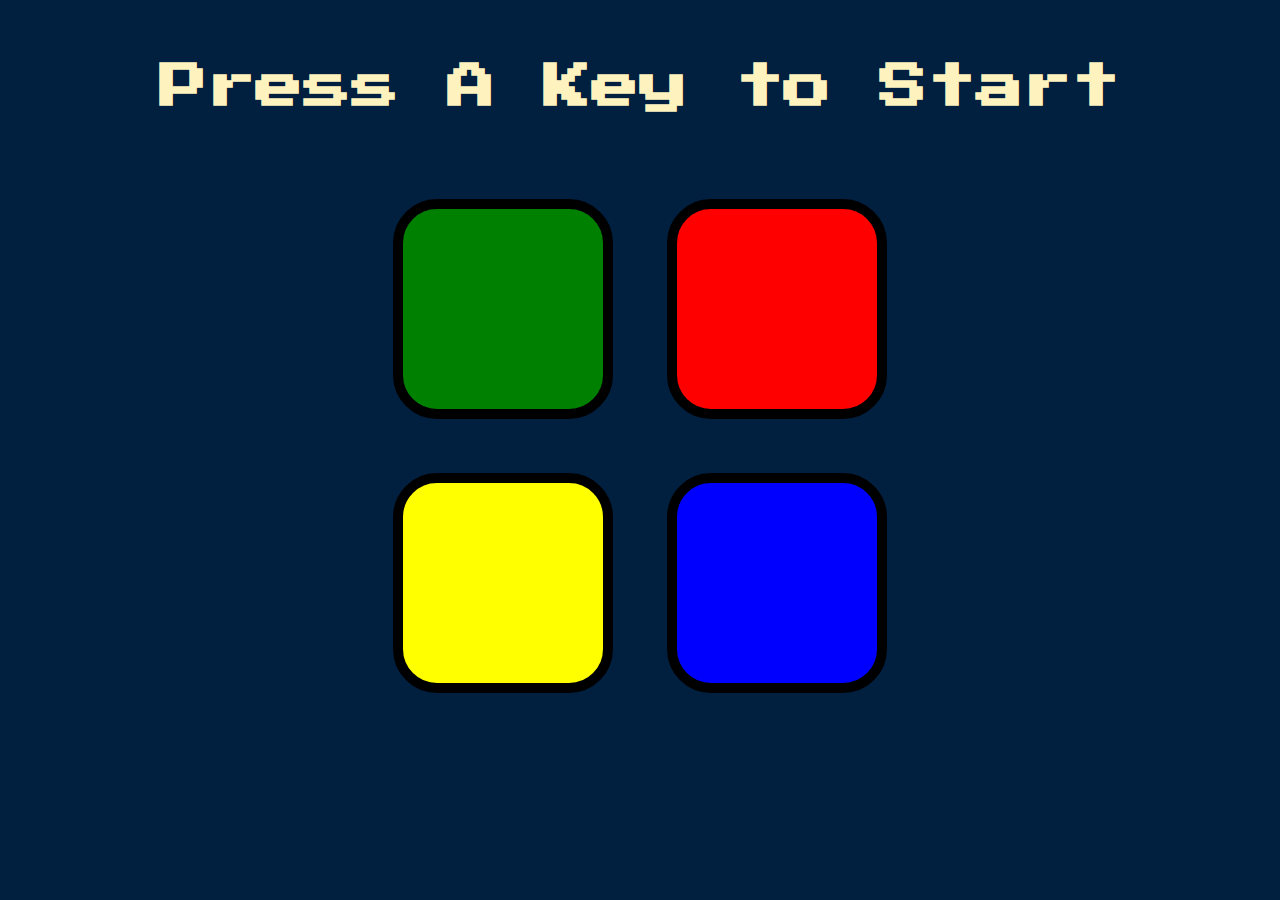
==== simongame/index.html @ 43d9e38f "--javascript simongame" ====
<!DOCTYPE html>
<html lang="en" dir="ltr">

<head>
  <meta charset="utf-8">
  <title>Simon</title>
  <link rel="stylesheet" href="styles.css">
  <link href="https://fonts.googleapis.com/css?family=Press+Start+2P" rel="stylesheet">
</head>

<body>
  <h1 id="level-title">Press A Key to Start</h1>
  <div class="container">
    <div class="row">

      <div type="button" id="green" class="btn green">

      </div>

      <div type="button" id="red" class="btn red">

      </div>
    </div>

    <div class="row">

      <div type="button" id="yellow" class="btn yellow">

      </div>
      <div type="button" id="blue" class="btn blue">

      </div>

    </div>

  </div>
  <script src="https://ajax.googleapis.com/ajax/libs/jquery/3.7.1/jquery.min.js"></script> 
<script src="game.js"></script>
</body>

</html>
---- simongame/styles.css ----
body {
  text-align: center;
  background-color: #011F3F;
}

#level-title {
  font-family: 'Press Start 2P', cursive;
  font-size: 3rem;
  margin:  5%;
  color: #FEF2BF;
}

.container {
  display: block;
  width: 50%;
  margin: auto;

}

.btn {
  margin: 25px;
  display: inline-block;
  height: 200px;
  width: 200px;
  border: 10px solid black;
  border-radius: 20%;
}

.game-over {
  background-color: red;
  opacity: 0.8;
}

.red {
  background-color: red;
}

.green {
  background-color: green;
}

.blue {
  background-color: blue;
}

.yellow {
  background-color: yellow;
}

.pressed {
  box-shadow: 0 0 20px white;
  background-color: grey;
}
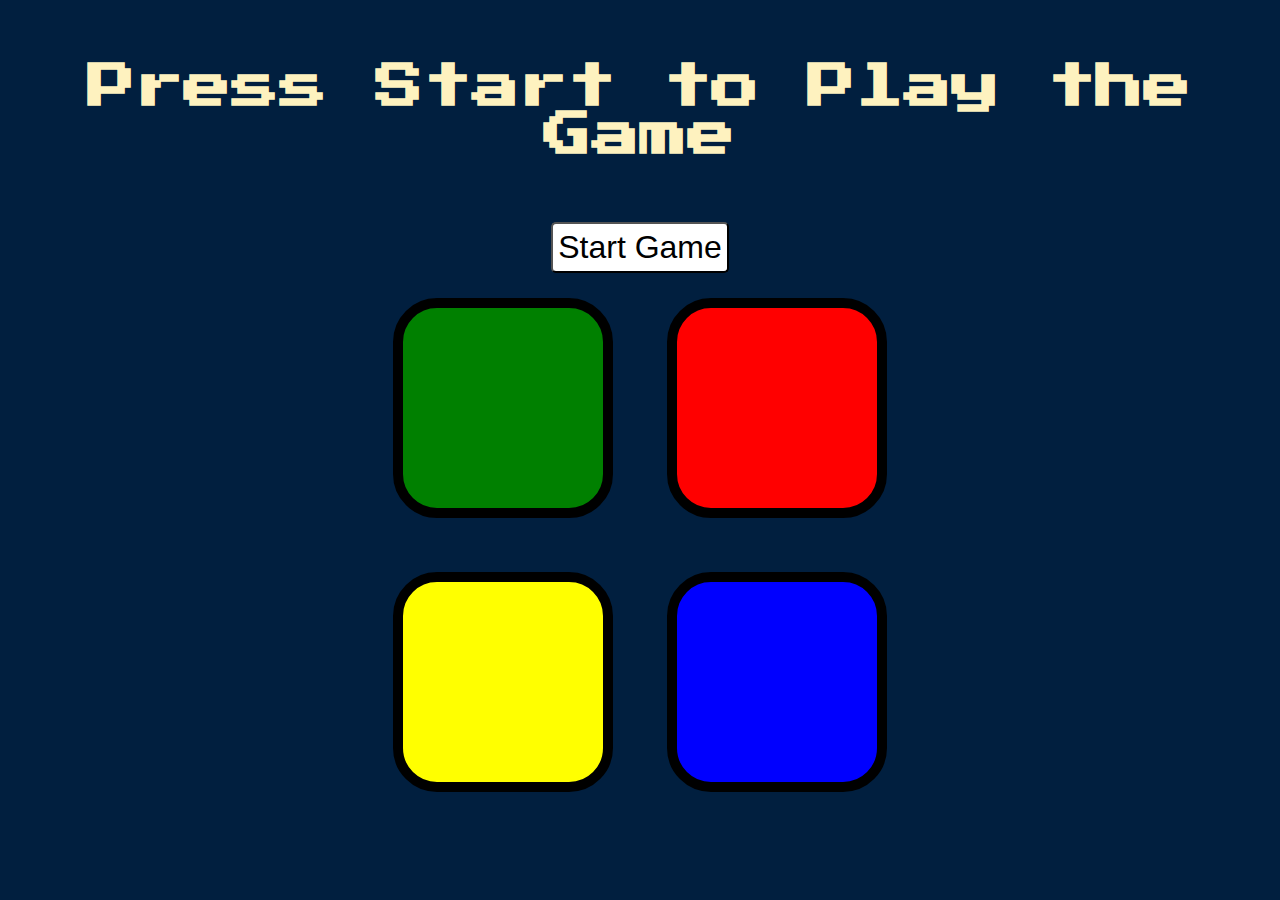
==== commit 02899f65: "start buton" ====
--- a/simongame/index.html
+++ b/simongame/index.html
@@ -9,7 +9,8 @@
 </head>
 
 <body>
-  <h1 id="level-title">Press A Key to Start</h1>
+  <h1 id="level-title">Press Start to Play the Game</h1>
+  <button type="button" class="start-btn" >Start Game</button>
   <div class="container">
     <div class="row">
 
--- a/simongame/styles.css
+++ b/simongame/styles.css
@@ -51,3 +51,11 @@
   box-shadow: 0 0 20px white;
   background-color: grey;
 }
+
+.start-btn{
+  font-size:2rem;
+  padding:5px;
+  border-radius: 5px;
+  background-color:white;
+  visibility: visible;
+}
